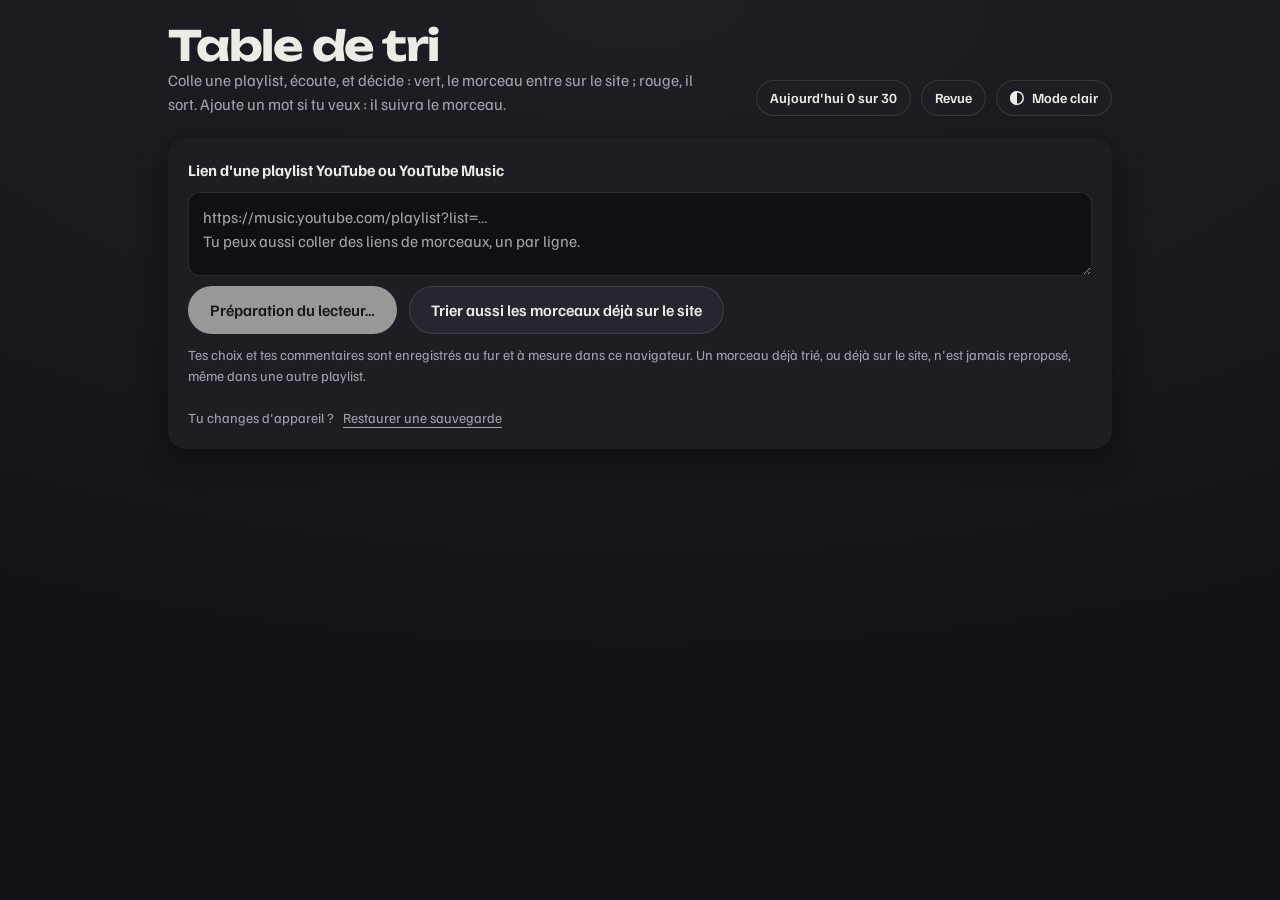
==== tri.html @ d612274b "Tri : relecture — playlist complète en ordre aléatoire, fin de la fausse alerte « bloquée », en-tête" ====
<!DOCTYPE html>
<html lang="fr" data-theme="sombre">
<head>
  <meta charset="UTF-8">
  <meta name="viewport" content="width=device-width, initial-scale=1, viewport-fit=cover">
  <title>Table de tri, Music Discovery</title>
  <meta name="robots" content="noindex">
  <meta name="theme-color" content="#141418">
  <script>
    // thème choisi la dernière fois (sombre par défaut)
    try { document.documentElement.dataset.theme = localStorage.getItem('md-tri-theme') || 'sombre'; } catch (e) {}
  </script>
  <link rel="preconnect" href="https://fonts.googleapis.com">
  <link rel="preconnect" href="https://fonts.gstatic.com" crossorigin>
  <link href="https://fonts.googleapis.com/css2?family=Unbounded:wght@500;700&family=Familjen+Grotesk:wght@400;500;600&display=swap" rel="stylesheet">
  <style>
    :root {
      --fond: radial-gradient(120% 80% at 50% 0%, #f1f0ed, #dedcd8);
      --mur: #dedcd8; --mur-2: #ecebe8; --carte: #ffffff; --champ: #ffffff;
      --encre: #1c1d22; --encre-2: #5d5d66; --klein: #1b3cc4; --sur-klein: #ffffff;
      --oui: #1f9a5a; --non: #d6402f; --trait: rgba(28,29,34,.12);
      --ombre: 0 10px 30px rgba(0,0,0,.08);
      --deja-fond: #fff3c4; --deja-encre: #5c4a00; --refus-fond: #ffe0dc; --refus-encre: #6b1a10;
      --ok: #1f7a4a; --doute: #a35a00; --coeur: #b87a00; --coeur-fond: #fff0c9;
      color-scheme: light;
    }
    [data-theme="sombre"] {
      --fond: radial-gradient(120% 80% at 50% 0%, #1f1e25, #121216);
      --mur: #141418; --mur-2: #1d1d23; --carte: #26262e; --champ: #101014;
      --encre: #ecebe6; --encre-2: #a3a1ab; --klein: #6f88ff; --sur-klein: #0b0d22;
      --oui: #25a865; --non: #e24a37; --trait: rgba(236,235,230,.12);
      --ombre: 0 10px 30px rgba(0,0,0,.4);
      --deja-fond: #3a3110; --deja-encre: #f3dc8a; --refus-fond: #3d1a16; --refus-encre: #ffb4a8;
      --ok: #5fd39a; --doute: #ffbe6b; --coeur: #ffcf5a; --coeur-fond: #3d3210;
      color-scheme: dark;
    }
    * { box-sizing: border-box; }
    [hidden] { display: none !important; }
    body { margin: 0; min-height: 100vh; overflow-x: hidden; background: var(--fond); background-attachment: fixed; color: var(--encre); font: 16px/1.5 "Familjen Grotesk", system-ui, sans-serif; -webkit-font-smoothing: antialiased; transition: color .3s; }
    button { font: inherit; color: inherit; border: 0; background: none; cursor: pointer; }
    h1, h2, .gros { font-family: "Unbounded", system-ui, sans-serif; font-weight: 700; letter-spacing: -0.03em; line-height: 1.05; margin: 0; }
    main { max-width: 980px; margin: 0 auto; padding: 24px 18px 140px; padding-top: max(24px, env(safe-area-inset-top)); display: grid; grid-template-columns: minmax(0, 1fr); gap: 22px; }
    p { margin: 0; }
    .sous { color: var(--encre-2); max-width: 60ch; }
    a { color: var(--klein); }
    :focus-visible { outline: 2px solid var(--klein); outline-offset: 3px; border-radius: 8px; }

    .tete { display: flex; justify-content: space-between; align-items: end; gap: 16px; flex-wrap: wrap; }
    .tete h1 { font-size: clamp(1.8rem, 4vw, 2.6rem); }
    .tete-droite { display: flex; gap: 10px; flex-wrap: wrap; align-items: center; }
    .compteurs { display: flex; gap: 8px; flex-wrap: wrap; }
    .compteur { padding: 6px 12px; border-radius: 999px; background: var(--mur-2); box-shadow: inset 0 0 0 1px var(--trait); font-weight: 600; font-size: 14px; }
    .compteur b { font-variant-numeric: tabular-nums; }
    .c-oui b { color: var(--oui); } .c-non b { color: var(--non); }
    .objectif { position: relative; overflow: hidden; min-height: 36px; padding: 0 14px; border-radius: 999px; background: var(--mur-2); box-shadow: inset 0 0 0 1px var(--trait); font-weight: 600; font-size: 14px; --p: 0%; }
    .objectif::before { content: ""; position: absolute; inset: 0 auto 0 0; width: var(--p); background: color-mix(in srgb, var(--oui) 28%, transparent); transition: width .3s; }
    .objectif span { position: relative; }
    .bouton-menu { min-height: 36px; padding: 0 14px; border-radius: 999px; background: var(--mur-2); box-shadow: inset 0 0 0 1px var(--trait); font-weight: 600; font-size: 14px; }
    .bascule-theme { display: inline-flex; align-items: center; gap: 8px; min-height: 36px; padding: 0 14px; border-radius: 999px; background: var(--mur-2); box-shadow: inset 0 0 0 1px var(--trait); font-weight: 600; font-size: 14px; }
    .bascule-theme::before { content: ""; width: 14px; height: 14px; border-radius: 50%; background: linear-gradient(90deg, var(--encre) 50%, transparent 50%); box-shadow: inset 0 0 0 1.5px var(--encre); }

    .charger { display: grid; gap: 10px; padding: 20px; border-radius: 18px; background: var(--mur-2); box-shadow: var(--ombre); }
    .charger textarea { width: 100%; min-height: 84px; padding: 12px 14px; border-radius: 12px; border: 1px solid var(--trait); background: var(--champ); color: var(--encre); font: inherit; resize: vertical; }
    .charger textarea::placeholder { color: var(--encre-2); }
    .ligne { display: flex; gap: 12px; flex-wrap: wrap; align-items: center; }
    .bouton { min-height: 48px; padding: 0 22px; border-radius: 999px; background: var(--encre); color: var(--mur); font-weight: 600; }
    .bouton:disabled { opacity: .6; cursor: progress; }
    .bouton-clair { background: var(--carte); color: var(--encre); box-shadow: inset 0 0 0 1px var(--trait); }
    .petit { font-size: 14px; color: var(--encre-2); }
    .memoire { font-size: 14px; color: var(--encre-2); }
    .listes { display: flex; gap: 8px; flex-wrap: wrap; }
    .liste-pastille { padding: 6px 12px; border-radius: 999px; background: var(--carte); box-shadow: inset 0 0 0 1px var(--trait); font-size: 14px; }
    .liste-pastille[aria-pressed="true"] { background: var(--klein); color: var(--sur-klein); }

    .table { display: grid; grid-template-columns: minmax(0, 1.2fr) minmax(0, 1fr); grid-template-areas: "ecran fiche" "frise fiche"; grid-template-rows: auto 1fr; gap: 14px 22px; align-items: start; }
    .gauche { grid-area: ecran; }
    .frise-bloc { grid-area: frise; }
    .fiche { grid-area: fiche; }
    .ecran { position: relative; aspect-ratio: 16 / 9; border-radius: 16px; overflow: hidden; background: #000; box-shadow: 0 20px 50px rgba(0,0,0,.25); touch-action: pan-y; }
    .ecran > div, .ecran iframe { width: 100%; height: 100%; display: block; border: 0; }
    .verdict-flash { position: absolute; inset: 0; display: grid; place-items: center; font-family: "Unbounded", sans-serif; font-size: 3rem; color: #fff; pointer-events: none; opacity: 0; transition: opacity .2s; }
    .verdict-flash.oui { background: rgba(31,154,90,.75); opacity: 1; }
    .verdict-flash.non { background: rgba(214,64,47,.75); opacity: 1; }
    .fiche { display: grid; gap: 14px; }

    /* la manche : dix morceaux, puis un bilan */
    .manche { display: grid; gap: 6px; }
    .manche-segments { display: grid; grid-template-columns: repeat(10, 1fr); gap: 4px; }
    .manche-segments i { height: 6px; border-radius: 3px; background: var(--trait); }
    .manche-segments i.oui { background: var(--oui); } .manche-segments i.non { background: var(--non); } .manche-segments i.passe { background: var(--doute); }
    .manche-segments i.ici { background: var(--encre-2); }
    .position { font-size: 14px; color: var(--encre-2); font-variant-numeric: tabular-nums; display: flex; justify-content: space-between; gap: 10px; flex-wrap: wrap; }
    .choix-actuel { font-weight: 600; color: var(--encre); }

    /* la carte : on la fait glisser, à droite pour oui, à gauche pour non */
    .carte { position: relative; display: grid; gap: 8px; padding: 16px 18px; border-radius: 18px; background: var(--carte); box-shadow: var(--ombre), inset 0 0 0 1px var(--trait); touch-action: pan-y; user-select: none; -webkit-user-select: none; cursor: grab; --g: 0; }
    .carte.glisse { cursor: grabbing; transition: none; }
    .carte.retour { transition: transform .22s cubic-bezier(.3,1.4,.5,1); }
    .carte.envol { transition: transform .2s ease-in, opacity .2s; opacity: 0; }
    .carte.entre { animation: entre .22s ease-out; }
    @keyframes entre { from { opacity: 0; transform: translateY(10px); } to { opacity: 1; transform: none; } }
    .carte::before { content: ""; position: absolute; inset: 0; border-radius: inherit; pointer-events: none; background: color-mix(in srgb, var(--oui) 35%, transparent); opacity: max(0, var(--g)); }
    .carte::after { content: ""; position: absolute; inset: 0; border-radius: inherit; pointer-events: none; background: color-mix(in srgb, var(--non) 35%, transparent); opacity: max(0, calc(var(--g) * -1)); }
    .carte h2 { font-size: clamp(1.4rem, 3vw, 2.1rem); overflow-wrap: anywhere; position: relative; z-index: 1; }
    .carte > * { position: relative; z-index: 1; }
    .artiste { font-size: 1.15rem; font-weight: 500; overflow-wrap: anywhere; }
    .chaine { font-size: 14px; display: flex; gap: 8px; align-items: baseline; }
    .chaine::before { content: "●"; font-size: 10px; }
    .chaine.ok { color: var(--ok); } .chaine.doute { color: var(--doute); }
    .deja { padding: 8px 12px; border-radius: 10px; background: var(--deja-fond); color: var(--deja-encre); font-size: 14px; }
    .refus { padding: 8px 12px; border-radius: 10px; background: var(--refus-fond); color: var(--refus-encre); font-size: 14px; }
    .refus a { color: inherit; }

    /* le commentaire : il part avec le morceau sur le site */
    .mot { display: grid; gap: 8px; }
    .mot-ligne { display: flex; justify-content: space-between; align-items: center; gap: 10px; flex-wrap: wrap; }
    .mot label { font-weight: 600; font-size: 14px; }
    .mot textarea { width: 100%; min-height: 64px; max-height: 220px; padding: 10px 12px; border-radius: 12px; border: 1px solid var(--trait); background: var(--champ); color: var(--encre); font: inherit; font-size: 16px; resize: none; }
    .mot textarea::placeholder { color: var(--encre-2); }
    .mot textarea:focus-visible { outline-offset: 1px; }
    .coeur { display: inline-flex; align-items: center; gap: 8px; min-height: 36px; padding: 0 14px; border-radius: 999px; background: var(--carte); box-shadow: inset 0 0 0 1px var(--trait); font-weight: 600; font-size: 14px; }
    .coeur[aria-pressed="true"] { background: var(--coeur-fond); color: var(--coeur); box-shadow: inset 0 0 0 1.5px var(--coeur); }
    .ressenti { font-size: 14px; color: var(--encre-2); }
    .ressenti summary { cursor: pointer; padding: 4px 0; }
    .curseurs { display: grid; gap: 10px; padding: 8px 0 2px; }
    .curseur { display: grid; grid-template-columns: 64px 1fr 28px; align-items: center; gap: 10px; }
    .curseur input { width: 100%; accent-color: var(--klein); opacity: .45; }
    .curseur input.regle { opacity: 1; }
    .curseur output { font-variant-numeric: tabular-nums; text-align: right; color: var(--encre); font-weight: 600; }
    .curseurs-pied { display: flex; justify-content: space-between; gap: 10px; flex-wrap: wrap; font-size: 13px; }

    .transport { display: flex; gap: 8px; flex-wrap: wrap; }
    .transport button { min-width: 64px; min-height: 42px; padding: 0 12px; border-radius: 10px; background: var(--carte); box-shadow: inset 0 0 0 1px var(--trait); font-weight: 600; font-size: 14px; }
    .verdicts { display: grid; grid-template-columns: 1fr 1fr; gap: 12px; }
    .v { min-height: 92px; border-radius: 18px; color: #fff; font-family: "Unbounded", sans-serif; font-size: 1.6rem; display: grid; place-items: center; box-shadow: 0 6px 0 rgba(0,0,0,.25); transition: transform .08s, box-shadow .08s; }
    .v:active { transform: translateY(4px); box-shadow: 0 2px 0 rgba(0,0,0,.25); }
    .v small { display: block; font-family: "Familjen Grotesk", sans-serif; font-size: 13px; font-weight: 500; opacity: .85; }
    .v-non { background: var(--non); } .v-oui { background: var(--oui); }
    .v-coeur { display: none; }
    .options { display: flex; gap: 16px; flex-wrap: wrap; align-items: center; font-size: 14px; color: var(--encre-2); }
    .options label { display: inline-flex; gap: 8px; align-items: center; }
    .lien { text-decoration: underline; text-underline-offset: 4px; font-size: 14px; color: var(--encre-2); }
    .raccourcis { font-size: 13px; color: var(--encre-2); }
    kbd { display: inline-block; min-width: 22px; padding: 1px 6px; border-radius: 5px; background: var(--carte); color: var(--encre); box-shadow: inset 0 0 0 1px var(--trait), 0 1px 0 var(--trait); font: 600 12px "Familjen Grotesk", sans-serif; text-align: center; }

    /* la frise : une case par morceau de la playlist */
    .frise-bloc { display: grid; gap: 8px; }
    .frise-tete { display: flex; justify-content: space-between; gap: 10px; flex-wrap: wrap; font-size: 13px; color: var(--encre-2); }
    .frise { display: grid; grid-template-columns: repeat(auto-fill, minmax(11px, 1fr)); gap: 3px; max-height: 190px; overflow: auto; padding: 2px; }
    .frise.dense { grid-template-columns: repeat(auto-fill, minmax(7px, 1fr)); gap: 2px; }
    .frise i { aspect-ratio: 1; border-radius: 3px; background: var(--trait); cursor: pointer; }
    .frise i.oui { background: var(--oui); } .frise i.non { background: var(--non); } .frise i.passe { background: var(--doute); }
    .frise i.vu { background: var(--encre-2); opacity: .35; }
    .frise i.coeur-c { box-shadow: 0 0 0 2px var(--coeur); }
    .frise i.ici { outline: 2px solid var(--encre); outline-offset: 1px; }

    /* bilan de manche */
    .bilan { display: grid; gap: 14px; padding: 22px; border-radius: 18px; background: var(--mur-2); box-shadow: var(--ombre); max-width: 640px; margin: 0 auto; width: 100%; }
    .bilan h2 { font-size: 1.5rem; }
    .bilan ul { list-style: none; margin: 0; padding: 0; display: grid; gap: 8px; max-height: 340px; overflow: auto; }
    .bilan li { display: grid; grid-template-columns: 26px 1fr; gap: 10px; align-items: start; padding: 8px 10px; border-radius: 10px; background: var(--carte); cursor: pointer; }
    .bilan li .pastille { width: 22px; height: 22px; border-radius: 50%; display: grid; place-items: center; font-size: 12px; font-weight: 700; color: #fff; }
    .bilan li .pastille.oui { background: var(--oui); } .bilan li .pastille.non { background: var(--non); } .bilan li .pastille.passe { background: var(--doute); }
    .bilan li small { display: block; color: var(--encre-2); font-size: 13px; }
    .bilan li q { display: block; font-size: 14px; font-style: italic; color: var(--encre-2); quotes: "« " " »"; }

    .export { display: grid; gap: 12px; padding: 20px; border-radius: 18px; background: var(--mur-2); box-shadow: var(--ombre); }
    .export h2 { font-size: 1.3rem; }
    .export ol { margin: 0; padding-left: 22px; max-height: 260px; overflow: auto; font-size: 15px; }
    .fin { text-align: center; padding: 40px 10px; display: grid; gap: 12px; justify-items: center; }
    #fin-bloque { max-width: 560px; text-align: left; display: grid; gap: 8px; }
    #fin-bloque ol { margin: 0; padding-left: 20px; display: grid; gap: 6px; }
    .toast { position: fixed; left: 50%; bottom: 24px; transform: translate(-50%, 20px); opacity: 0; background: var(--encre); color: var(--mur); padding: 10px 18px; border-radius: 12px; transition: .25s; pointer-events: none; z-index: 30; max-width: 92vw; text-align: center; }
    .toast.visible { opacity: 1; transform: translate(-50%, 0); }

    /* la revue : tout ce qui est déjà jugé, avec les commentaires */
    .voile { position: fixed; inset: 0; z-index: 20; background: rgba(0,0,0,.45); display: grid; justify-items: end; }
    .panneau { width: min(560px, 100%); height: 100%; overflow: auto; background: var(--mur); padding: 20px 18px 40px; padding-top: max(20px, env(safe-area-inset-top)); display: grid; gap: 16px; align-content: start; box-shadow: -10px 0 40px rgba(0,0,0,.3); }
    .panneau-tete { display: flex; justify-content: space-between; align-items: center; gap: 10px; }
    .panneau h2 { font-size: 1.3rem; }
    .stats { display: grid; grid-template-columns: repeat(auto-fit, minmax(120px, 1fr)); gap: 8px; }
    .stat { padding: 10px 12px; border-radius: 12px; background: var(--mur-2); box-shadow: inset 0 0 0 1px var(--trait); }
    .stat b { display: block; font: 700 1.2rem "Unbounded", sans-serif; letter-spacing: -.03em; }
    .stat span { font-size: 13px; color: var(--encre-2); }
    .filtres { display: flex; gap: 6px; flex-wrap: wrap; }
    .filtre { padding: 6px 12px; border-radius: 999px; background: var(--carte); box-shadow: inset 0 0 0 1px var(--trait); font-size: 14px; }
    .filtre[aria-pressed="true"] { background: var(--klein); color: var(--sur-klein); }
    .revue { list-style: none; margin: 0; padding: 0; display: grid; gap: 10px; }
    .revue li { display: grid; gap: 8px; padding: 12px; border-radius: 14px; background: var(--mur-2); box-shadow: inset 0 0 0 1px var(--trait); }
    .revue .r-nom b { display: block; overflow-wrap: anywhere; }
    .revue .r-nom span { font-size: 14px; color: var(--encre-2); overflow-wrap: anywhere; }
    .r-actions { display: flex; gap: 6px; flex-wrap: wrap; }
    .r-actions button { min-height: 34px; padding: 0 12px; border-radius: 999px; background: var(--carte); box-shadow: inset 0 0 0 1px var(--trait); font-size: 14px; font-weight: 600; }
    .r-actions button[aria-pressed="true"].b-oui { background: var(--oui); color: #fff; }
    .r-actions button[aria-pressed="true"].b-non { background: var(--non); color: #fff; }
    .r-actions button[aria-pressed="true"].b-passe { background: var(--doute); color: #1c1d22; }
    .r-actions button[aria-pressed="true"].b-coeur { background: var(--coeur-fond); color: var(--coeur); box-shadow: inset 0 0 0 1.5px var(--coeur); }
    .revue textarea { width: 100%; min-height: 44px; padding: 8px 10px; border-radius: 10px; border: 1px solid var(--trait); background: var(--champ); color: var(--encre); font: inherit; font-size: 16px; resize: vertical; }
    .vide { color: var(--encre-2); padding: 20px 0; text-align: center; }

    @media (max-width: 760px) {
      .table { grid-template-columns: minmax(0, 1fr); grid-template-areas: "ecran" "fiche" "frise"; grid-template-rows: none; }
      .raccourcis { display: none; }
      .v { min-height: 76px; font-size: 1.3rem; }
      .verdicts { position: sticky; bottom: 10px; z-index: 5; grid-template-columns: 1fr 52px 1fr; gap: 8px; }
      .v-coeur { display: grid; place-items: center; border-radius: 16px; font-size: 1.5rem; background: var(--carte); color: var(--encre-2); box-shadow: 0 6px 0 rgba(0,0,0,.25), inset 0 0 0 1px var(--trait); }
      .v-coeur[aria-pressed="true"] { background: var(--coeur-fond); color: var(--coeur); box-shadow: 0 6px 0 rgba(0,0,0,.25), inset 0 0 0 1.5px var(--coeur); }
      .mot-ligne .coeur { display: none; }
      /* pendant le tri, l'en-tête se fait discret : le morceau d'abord */
      body.en-tri .tete .sous { display: none; }
      body.en-tri .tete h1 { font-size: 1.35rem; }
      .tete { display: grid; grid-template-columns: minmax(0, 1fr); }
      .tete-droite { flex-wrap: nowrap; overflow-x: auto; scrollbar-width: none; margin: 0 -18px; padding: 2px 18px; min-width: 0; }
      .tete-droite::-webkit-scrollbar { display: none; }
      .compteurs { flex-wrap: nowrap; }
      .compteur, .objectif, .bouton-menu, .bascule-theme { flex: none; white-space: nowrap; }
      body.ecrit .verdicts { position: static; }
      .frise { max-height: 140px; }
      .curseur { grid-template-columns: 56px 1fr 24px; }
    }
    @media (prefers-reduced-motion: reduce) {
      .carte.entre { animation: none; }
      .carte.retour, .carte.envol { transition: none; }
    }
  </style>
</head>
<body>
<main>
  <div class="tete">
    <div>
      <h1>Table de tri</h1>
      <p class="sous">Colle une playlist, écoute, et décide : vert, le morceau entre sur le site ; rouge, il sort. Ajoute un mot si tu veux : il suivra le morceau.</p>
    </div>
    <div class="tete-droite">
      <div class="compteurs" id="compteurs" hidden>
        <span class="compteur c-oui">Oui <b id="n-oui">0</b></span>
        <span class="compteur c-non">Non <b id="n-non">0</b></span>
        <span class="compteur" title="Déjà sur le site ou déjà trié dans une autre playlist">Déjà vus <b id="n-deja">0</b></span>
        <span class="compteur">Restants <b id="n-reste">0</b></span>
      </div>
      <button class="objectif" id="objectif" title="Touche pour changer l'objectif du jour"><span id="objectif-texte"></span></button>
      <button class="bouton-menu" id="ouvrir-charger" hidden>Playlists</button>
      <button class="bouton-menu" id="ouvrir-revue">Revue</button>
      <button class="bascule-theme" id="theme"></button>
    </div>
  </div>

  <section class="charger" id="charger">
    <label for="entree"><strong>Lien d'une playlist YouTube ou YouTube Music</strong></label>
    <textarea id="entree" placeholder="https://music.youtube.com/playlist?list=…&#10;Tu peux aussi coller des liens de morceaux, un par ligne."></textarea>
    <div class="ligne">
      <button class="bouton" id="bouton-charger" disabled>Préparation du lecteur…</button>
      <button class="bouton bouton-clair" id="trier-site">Trier aussi les morceaux déjà sur le site</button>
    </div>
    <p class="memoire" id="memoire">Tes choix et tes commentaires sont enregistrés au fur et à mesure dans ce navigateur. Un morceau déjà trié, ou déjà sur le site, n'est jamais reproposé, même dans une autre playlist.</p>
    <p class="memoire" id="avis-ios" hidden>Sur iPhone, Safari comme Chrome cachent ton compte YouTube aux vidéos intégrées : même avec YouTube Premium, tu as les pubs. Pour trier sans pub : utilise un ordinateur avec Chrome connecté à YouTube. Ou, sur l'iPhone, connecte-toi sur youtube.com dans Safari et coupe « Empêcher le suivi intersites » (Réglages, Apps, Safari) le temps du tri.</p>
    <div class="listes" id="listes"></div>
    <p class="memoire">Tu changes d'appareil ? <button class="lien" id="restaurer-1">Restaurer une sauvegarde</button></p>
  </section>

  <section class="table" id="table" hidden>
    <div class="gauche">
      <div class="ecran" id="ecran"><div id="yt"></div><div class="verdict-flash" id="flash"></div></div>
    </div>
    <div class="frise-bloc" id="frise-bloc">
      <div class="frise-tete"><span>La playlist, morceau par morceau</span><span id="frise-legende"></span></div>
      <div class="frise" id="frise" aria-hidden="true"></div>
    </div>
    <div class="fiche">
      <div class="manche">
        <div class="manche-segments" id="manche" aria-hidden="true"></div>
        <p class="position"><span id="position"></span><span class="choix-actuel" id="choix-actuel" hidden></span></p>
      </div>
      <div class="carte" id="carte">
        <h2 id="titre">…</h2>
        <p class="artiste" id="artiste"></p>
        <p class="chaine" id="chaine" hidden></p>
        <p class="deja" id="deja" hidden>Ce morceau est déjà sur le site. Vert, il reste ; rouge, il sort.</p>
        <p class="refus" id="refus" hidden>Ce morceau refuse d'être lu hors de YouTube : sur le site, on n'entendrait qu'un extrait de 30 s. <a id="lien-yt" target="_blank" rel="noopener">L'écouter sur YouTube</a></p>
      </div>
      <div class="mot">
        <div class="mot-ligne">
          <label for="note">Ton commentaire sur ce morceau</label>
          <button class="coeur" id="coeur" aria-pressed="false" title="Pour les morceaux que tu veux mettre en avant (touche C)">☆ Coup de cœur</button>
        </div>
        <textarea id="note" rows="2" placeholder="Un mot, une phrase, un souvenir. Facultatif : il apparaîtra sur la fiche du morceau."></textarea>
        <details class="ressenti" id="ressenti">
          <summary>Régler le ressenti (facultatif)</summary>
          <div class="curseurs">
            <label class="curseur"><span>Énergie</span><input type="range" min="0" max="10" step="1" value="5" data-r="energie"><output>·</output></label>
            <label class="curseur"><span>Étrange</span><input type="range" min="0" max="10" step="1" value="5" data-r="etrange"><output>·</output></label>
            <label class="curseur"><span>Danse</span><input type="range" min="0" max="10" step="1" value="5" data-r="danse"><output>·</output></label>
            <div class="curseurs-pied"><span>Sans réglage, c'est Claude qui estime.</span><button class="lien" id="ressenti-effacer">Effacer</button></div>
          </div>
        </details>
      </div>
      <div class="transport">
        <button id="t-lecture">Pause</button>
        <button id="t-recul">−10 s</button>
        <button id="t-avance">+30 s</button>
        <button id="t-annuler">Annuler le dernier choix</button>
      </div>
      <div class="verdicts">
        <button class="v v-non" id="v-non">Non<small>il sort</small></button>
        <button class="v-coeur" id="v-coeur" aria-pressed="false" aria-label="Coup de cœur">☆</button>
        <button class="v v-oui" id="v-oui">Oui<small>il entre sur le site</small></button>
      </div>
      <div class="options">
        <label><input type="checkbox" id="opt-intro" checked> Sauter l'intro (démarrer à 0:40)</label>
        <label><input type="checkbox" id="opt-hasard"> Ordre aléatoire</label>
        <label><input type="checkbox" id="opt-bilan" checked> Bilan toutes les 10 écoutes</label>
        <button class="lien" id="t-passer">Pas sûr, je reviendrai</button>
      </div>
      <p class="raccourcis">Clavier : <kbd>→</kbd> oui, <kbd>←</kbd> non, <kbd>↓</kbd> plus tard, <kbd>C</kbd> coup de cœur, <kbd>Espace</kbd> pause, <kbd>↑</kbd> +30 s, <kbd>Z</kbd> annuler, <kbd>Échap</kbd> sort du commentaire. Sur téléphone ou à la souris, fais glisser la carte à droite (oui) ou à gauche (non).</p>
    </div>
  </section>

  <section class="bilan" id="bilan" hidden>
    <h2 id="bilan-titre">Manche terminée</h2>
    <p class="sous" id="bilan-texte"></p>
    <ul id="bilan-liste"></ul>
    <div class="ligne">
      <button class="bouton" id="bilan-suite">Manche suivante</button>
      <button class="bouton bouton-clair" id="bilan-revue">Ouvrir la revue</button>
    </div>
  </section>

  <section class="fin" id="fin" hidden>
    <p class="gros" id="fin-titre">Playlist triée.</p>
    <p class="sous" id="fin-texte"></p>
    <div class="sous" id="fin-bloque" hidden>
      <p>Ta playlist en a plus ? YouTube ne laisse voir que 200 morceaux d'un coup. Pour la suite :</p>
      <ol>
        <li>Dans l'appli <b>YouTube</b> (pas YouTube Music), ouvre la playlist, touche <b>Trier</b> et choisis <b>Date d'ajout (la plus ancienne)</b>.</li>
        <li>Recolle le lien ici : les morceaux déjà triés sont sautés, tu reprends au 201e.</li>
        <li>Remets l'ordre d'avant après, si tu veux.</li>
      </ol>
      <p>Au-delà de 400 morceaux, le plus simple est de couper la playlist en plusieurs.</p>
    </div>
  </section>

  <section class="export" id="export" hidden>
    <h2 id="export-titre">Tes oui, prêts à entrer sur le site</h2>
    <p class="sous" id="export-aide"></p>
    <div class="ligne">
      <button class="bouton" id="copier">Copier pour Claude</button>
      <button class="bouton bouton-clair" id="copier-code">Copier au format data.js</button>
      <button class="bouton bouton-clair" id="telecharger">Télécharger la liste</button>
      <button class="lien" id="revoir-passes">Revoir les « pas sûr »</button>
    </div>
    <ol id="liste-oui"></ol>
  </section>
</main>

<div class="voile" id="voile" hidden>
  <aside class="panneau" role="dialog" aria-modal="true" aria-labelledby="revue-titre">
    <div class="panneau-tete">
      <h2 id="revue-titre">Revue</h2>
      <button class="bouton bouton-clair" id="fermer-revue">Fermer</button>
    </div>
    <div class="stats" id="stats"></div>
    <div class="filtres" id="filtres"></div>
    <ul class="revue" id="revue"></ul>
    <div class="ligne">
      <button class="bouton bouton-clair" id="plus-revue" hidden>Afficher la suite</button>
    </div>
    <div class="sous">
      <p><strong>Sauvegarde</strong></p>
      <p class="petit">Un seul fichier avec tous tes choix, commentaires, coups de cœur et réglages. Utile pour changer d'appareil ou ne rien perdre si tu vides ton navigateur.</p>
      <div class="ligne" style="margin-top:10px">
        <button class="bouton bouton-clair" id="sauvegarder">Télécharger la sauvegarde</button>
        <button class="bouton bouton-clair" id="restaurer-2">Restaurer une sauvegarde</button>
      </div>
    </div>
  </aside>
</div>
<input type="file" id="fichier-sauvegarde" accept="application/json,.json" hidden>
<div class="toast" id="toast" role="status" aria-live="polite"></div>

<script src="data.js?v=12"></script>
<script src="tri.js?v=15"></script>
</body>
</html>
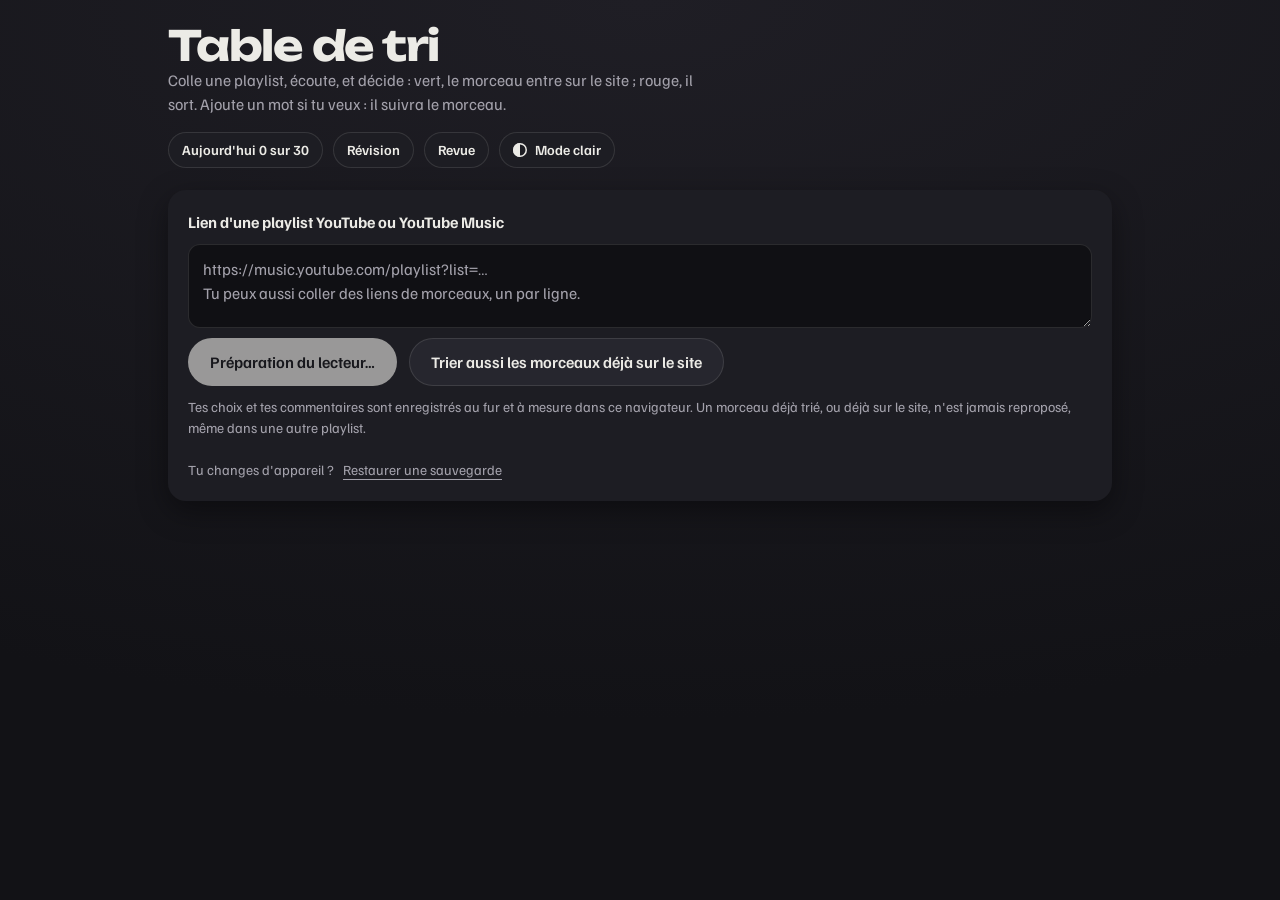
==== commit 0860e860: "Table de tri : mode révision pour réécouter ses morceaux un par un et les commenter (site, oui des p" ====
--- a/tri.html
+++ b/tri.html
@@ -218,6 +218,33 @@
       .frise { max-height: 140px; }
       .curseur { grid-template-columns: 56px 1fr 24px; }
     }
+    /* le mode révision : écouter et commenter, sans trier */
+    .revision-barre { display: none; gap: 10px; padding: 14px 16px; border-radius: 16px; background: var(--mur-2); box-shadow: inset 0 0 0 1.5px var(--klein); }
+    .revision-tete { display: flex; justify-content: space-between; align-items: baseline; gap: 10px; flex-wrap: wrap; }
+    .revision-tete b { font-family: "Unbounded", sans-serif; font-size: 15px; color: var(--klein); }
+    #rv-position { font-size: 14px; color: var(--encre-2); font-variant-numeric: tabular-nums; margin-left: 6px; }
+    .revision-nav { display: none; grid-template-columns: 1fr 2fr; gap: 12px; }
+    .v-prec { background: var(--carte); color: var(--encre); box-shadow: 0 6px 0 rgba(0,0,0,.25), inset 0 0 0 1px var(--trait); }
+    .v-suiv { background: var(--klein); color: var(--sur-klein); }
+    .revision-options { display: none; gap: 10px 18px; flex-wrap: wrap; align-items: center; font-size: 14px; color: var(--encre-2); }
+    body.revision .manche, body.revision .frise-bloc, body.revision .verdicts, body.revision .options,
+    body.revision .raccourcis:not(.revision-raccourcis), body.revision #t-annuler, body.revision #deja,
+    body.revision #compteurs, body.revision #objectif { display: none !important; }
+    .revision-raccourcis { display: none; }
+    body.revision .revision-raccourcis { display: block; }
+    body.revision .revision-barre, body.revision .revision-nav { display: grid; }
+    body.revision .revision-options { display: flex; }
+    body.revision .mot textarea { min-height: 120px; font-size: 17px; }
+    body.revision .tete .sous { display: none; }
+    body.revision #ouvrir-revision { background: var(--klein); color: var(--sur-klein); }
+    .v-suiv.fin { background: var(--oui); }
+    @media (max-width: 760px) {
+      body.revision .revision-nav { position: sticky; bottom: 10px; z-index: 5; }
+      body.revision.ecrit .revision-nav { position: static; }
+      body.revision .revision-raccourcis { display: none !important; }
+      .revision-barre .filtres { flex-wrap: nowrap; overflow-x: auto; scrollbar-width: none; margin: 0 -16px; padding: 0 16px; }
+      .revision-barre .filtre { flex: none; white-space: nowrap; }
+    }
     @media (prefers-reduced-motion: reduce) {
       .carte.entre { animation: none; }
       .carte.retour, .carte.envol { transition: none; }
@@ -240,6 +267,7 @@
       </div>
       <button class="objectif" id="objectif" title="Touche pour changer l'objectif du jour"><span id="objectif-texte"></span></button>
       <button class="bouton-menu" id="ouvrir-charger" hidden>Playlists</button>
+      <button class="bouton-menu" id="ouvrir-revision" title="Réécouter tes morceaux un par un, pour écrire ou retoucher tes commentaires">Révision</button>
       <button class="bouton-menu" id="ouvrir-revue">Revue</button>
       <button class="bascule-theme" id="theme"></button>
     </div>
@@ -267,6 +295,14 @@
       <div class="frise" id="frise" aria-hidden="true"></div>
     </div>
     <div class="fiche">
+      <div class="revision-barre" id="revision-barre">
+        <div class="revision-tete">
+          <p><b>Mode révision</b> <span id="rv-position"></span></p>
+          <button class="lien" id="rv-quitter">Quitter la révision</button>
+        </div>
+        <div class="filtres" id="rv-sources" aria-label="Quels morceaux"></div>
+        <div class="filtres" id="rv-filtres" aria-label="Lesquels"></div>
+      </div>
       <div class="manche">
         <div class="manche-segments" id="manche" aria-hidden="true"></div>
         <p class="position"><span id="position"></span><span class="choix-actuel" id="choix-actuel" hidden></span></p>
@@ -300,6 +336,15 @@
         <button id="t-avance">+30 s</button>
         <button id="t-annuler">Annuler le dernier choix</button>
       </div>
+      <div class="revision-nav" id="revision-nav">
+        <button class="v v-prec" id="rv-prec">←<small>précédent</small></button>
+        <button class="v v-suiv" id="rv-suiv">Suivant →<small>ton commentaire est enregistré</small></button>
+      </div>
+      <div class="revision-options" id="revision-options">
+        <label><input type="checkbox" id="rv-auto" checked> Enchaîner tout seul à la fin du morceau</label>
+        <button class="lien" id="rv-copier">Copier mes commentaires pour Claude</button>
+      </div>
+      <p class="raccourcis revision-raccourcis">Clavier : <kbd>→</kbd> suivant, <kbd>←</kbd> précédent, <kbd>Entrée</kbd> écrire, <kbd>Échap</kbd> sortir du commentaire, <kbd>C</kbd> coup de cœur, <kbd>Espace</kbd> pause, <kbd>↑</kbd> +30 s.</p>
       <div class="verdicts">
         <button class="v v-non" id="v-non">Non<small>il sort</small></button>
         <button class="v-coeur" id="v-coeur" aria-pressed="false" aria-label="Coup de cœur">☆</button>
@@ -377,7 +422,7 @@
 <input type="file" id="fichier-sauvegarde" accept="application/json,.json" hidden>
 <div class="toast" id="toast" role="status" aria-live="polite"></div>
 
-<script src="data.js?v=12"></script>
-<script src="tri.js?v=15"></script>
+<script src="data.js?v=15"></script>
+<script src="tri.js?v=17"></script>
 </body>
 </html>
